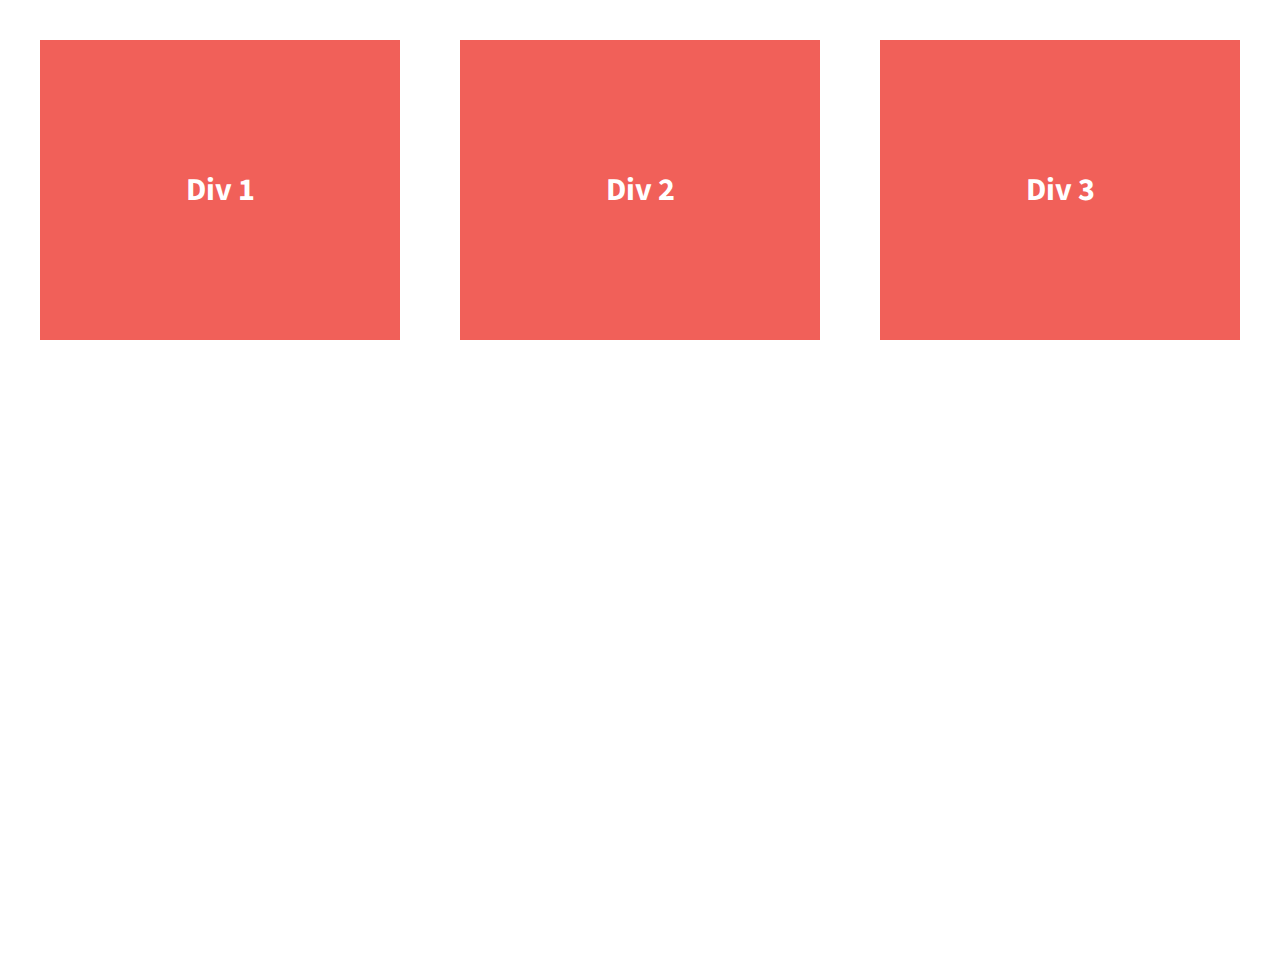
==== flexbox-grid/index.html @ 424241dd "Flexbox grid" ====
<!doctype html>
<html class="no-js" lang="">
    <head>
        <meta charset="utf-8">
        <meta http-equiv="x-ua-compatible" content="ie=edge">
        <title>Make me into a grid!</title>
        <meta name="description" content="">
        <meta name="viewport" content="width=device-width, initial-scale=1">

        <link rel="apple-touch-icon" href="apple-touch-icon.png">
        <!-- Place favicon.ico in the root directory -->

        <link rel="stylesheet" href="css/normalize.css">
        <link rel="stylesheet" href="css/main.css">
        <script src="js/vendor/modernizr-2.8.3.min.js"></script>
        <link href='http://fonts.googleapis.com/css?family=Lora:700' rel='stylesheet' type='text/css'>
        <link href='http://fonts.googleapis.com/css?family=Source+Sans+Pro:400,700' rel='stylesheet' type='text/css'>
    </head>
    <body>
        <!--[if lt IE 8]>
            <p class="browserupgrade">You are using an <strong>outdated</strong> browser. Please <a href="http://browsehappy.com/">upgrade your browser</a> to improve your experience.</p>
        <![endif]-->
       
        <section class="wrapper">
            <div class="div-1">
                Div 1
            </div>
            <div class="div-2">
                Div 2
            </div>
            <div class="div-3">
                Div 3
            </div>
        </section>    

        <script src="https://ajax.googleapis.com/ajax/libs/jquery/1.11.3/jquery.min.js"></script>
        <script>window.jQuery || document.write('<script src="js/vendor/jquery-1.11.3.min.js"><\/script>')</script>
        <script src="js/plugins.js"></script>
        <script src="js/main.js"></script>

        <!-- Google Analytics: change UA-XXXXX-X to be your site's ID. -->
        <script>
            (function(b,o,i,l,e,r){b.GoogleAnalyticsObject=l;b[l]||(b[l]=
            function(){(b[l].q=b[l].q||[]).push(arguments)});b[l].l=+new Date;
            e=o.createElement(i);r=o.getElementsByTagName(i)[0];
            e.src='https://www.google-analytics.com/analytics.js';
            r.parentNode.insertBefore(e,r)}(window,document,'script','ga'));
            ga('create','UA-XXXXX-X','auto');ga('send','pageview');
        </script>
    </body>
</html>
---- flexbox-grid/css/main.css ----
/*! HTML5 Boilerplate v5.2.0 | MIT License | https://html5boilerplate.com/ */

/*
 * What follows is the result of much research on cross-browser styling.
 * Credit left inline and big thanks to Nicolas Gallagher, Jonathan Neal,
 * Kroc Camen, and the H5BP dev community and team.
 */

/* ==========================================================================
   Base styles: opinionated defaults
   ========================================================================== */

html {
    color: #222;
    font-size: 1em;
    line-height: 1.4;
}

/*
 * Remove text-shadow in selection highlight:
 * https://twitter.com/miketaylr/status/12228805301
 *
 * These selection rule sets have to be separate.
 * Customize the background color to match your design.
 */

::-moz-selection {
    background: #b3d4fc;
    text-shadow: none;
}

::selection {
    background: #b3d4fc;
    text-shadow: none;
}

/*
 * A better looking default horizontal rule
 */

hr {
    display: block;
    height: 1px;
    border: 0;
    border-top: 1px solid #ccc;
    margin: 1em 0;
    padding: 0;
}

/*
 * Remove the gap between audio, canvas, iframes,
 * images, videos and the bottom of their containers:
 * https://github.com/h5bp/html5-boilerplate/issues/440
 */

audio,
canvas,
iframe,
img,
svg,
video {
    vertical-align: middle;
}

/*
 * Remove default fieldset styles.
 */

fieldset {
    border: 0;
    margin: 0;
    padding: 0;
}

/*
 * Allow only vertical resizing of textareas.
 */

textarea {
    resize: vertical;
}

/* ==========================================================================
   Browser Upgrade Prompt
   ========================================================================== */

.browserupgrade {
    margin: 0.2em 0;
    background: #ccc;
    color: #000;
    padding: 0.2em 0;
}

/* ==========================================================================
   Author's custom styles
   ========================================================================== */


html {
  background-color: #fff;
  height: 100%;
}

body {
  font-family: 'Source Sans Pro', sans-serif;
  padding: 2em;
  font-size: 1.25em;
  height: 100%;
}

.wrapper {
  /*add display:flex and set justify-content to space-between*/
  font-weight: 700;
  display: flex;
  justify-content: space-between;
}

.div-1, .div-2, .div-3 {
  /*give the divs a width of 30%, add display:flex, set justify-content and align-items to center*/
  color: #fff;
  line-height: 1.5em;
  font-size: 1.6em;
  background-color: #f16059;
  height: 300px;
  display: flex;
  width: 30%;
  justify-content: center;
  align-items: center;
}




/* ==========================================================================
   Helper classes
   ========================================================================== */

/*
 * Hide visually and from screen readers:
 */

.hidden {
    display: none !important;
}

/*
 * Hide only visually, but have it available for screen readers:
 * http://snook.ca/archives/html_and_css/hiding-content-for-accessibility
 */

.visuallyhidden {
    border: 0;
    clip: rect(0 0 0 0);
    height: 1px;
    margin: -1px;
    overflow: hidden;
    padding: 0;
    position: absolute;
    width: 1px;
}

/*
 * Extends the .visuallyhidden class to allow the element
 * to be focusable when navigated to via the keyboard:
 * https://www.drupal.org/node/897638
 */

.visuallyhidden.focusable:active,
.visuallyhidden.focusable:focus {
    clip: auto;
    height: auto;
    margin: 0;
    overflow: visible;
    position: static;
    width: auto;
}

/*
 * Hide visually and from screen readers, but maintain layout
 */

.invisible {
    visibility: hidden;
}

/*
 * Clearfix: contain floats
 *
 * For modern browsers
 * 1. The space content is one way to avoid an Opera bug when the
 *    `contenteditable` attribute is included anywhere else in the document.
 *    Otherwise it causes space to appear at the top and bottom of elements
 *    that receive the `clearfix` class.
 * 2. The use of `table` rather than `block` is only necessary if using
 *    `:before` to contain the top-margins of child elements.
 */

.clearfix:before,
.clearfix:after {
    content: " "; /* 1 */
    display: table; /* 2 */
}

.clearfix:after {
    clear: both;
}

/* ==========================================================================
   EXAMPLE Media Queries for Responsive Design.
   These examples override the primary ('mobile first') styles.
   Modify as content requires.
   ========================================================================== */

@media print,
       (-webkit-min-device-pixel-ratio: 1.25),
       (min-resolution: 1.25dppx),
       (min-resolution: 120dpi) {
    /* Style adjustments for high resolution devices */
}

/* ==========================================================================
   Print styles.
   Inlined to avoid the additional HTTP request:
   http://www.phpied.com/delay-loading-your-print-css/
   ========================================================================== */

@media print {
    *,
    *:before,
    *:after {
        background: transparent !important;
        color: #000 !important; /* Black prints faster:
                                   http://www.sanbeiji.com/archives/953 */
        box-shadow: none !important;
        text-shadow: none !important;
    }

    a,
    a:visited {
        text-decoration: underline;
    }

    a[href]:after {
        content: " (" attr(href) ")";
    }

    abbr[title]:after {
        content: " (" attr(title) ")";
    }

    /*
     * Don't show links that are fragment identifiers,
     * or use the `javascript:` pseudo protocol
     */

    a[href^="#"]:after,
    a[href^="javascript:"]:after {
        content: "";
    }

    pre,
    blockquote {
        border: 1px solid #999;
        page-break-inside: avoid;
    }

    /*
     * Printing Tables:
     * http://css-discuss.incutio.com/wiki/Printing_Tables
     */

    thead {
        display: table-header-group;
    }

    tr,
    img {
        page-break-inside: avoid;
    }

    img {
        max-width: 100% !important;
    }

    p,
    h2,
    h3 {
        orphans: 3;
        widows: 3;
    }

    h2,
    h3 {
        page-break-after: avoid;
    }
}
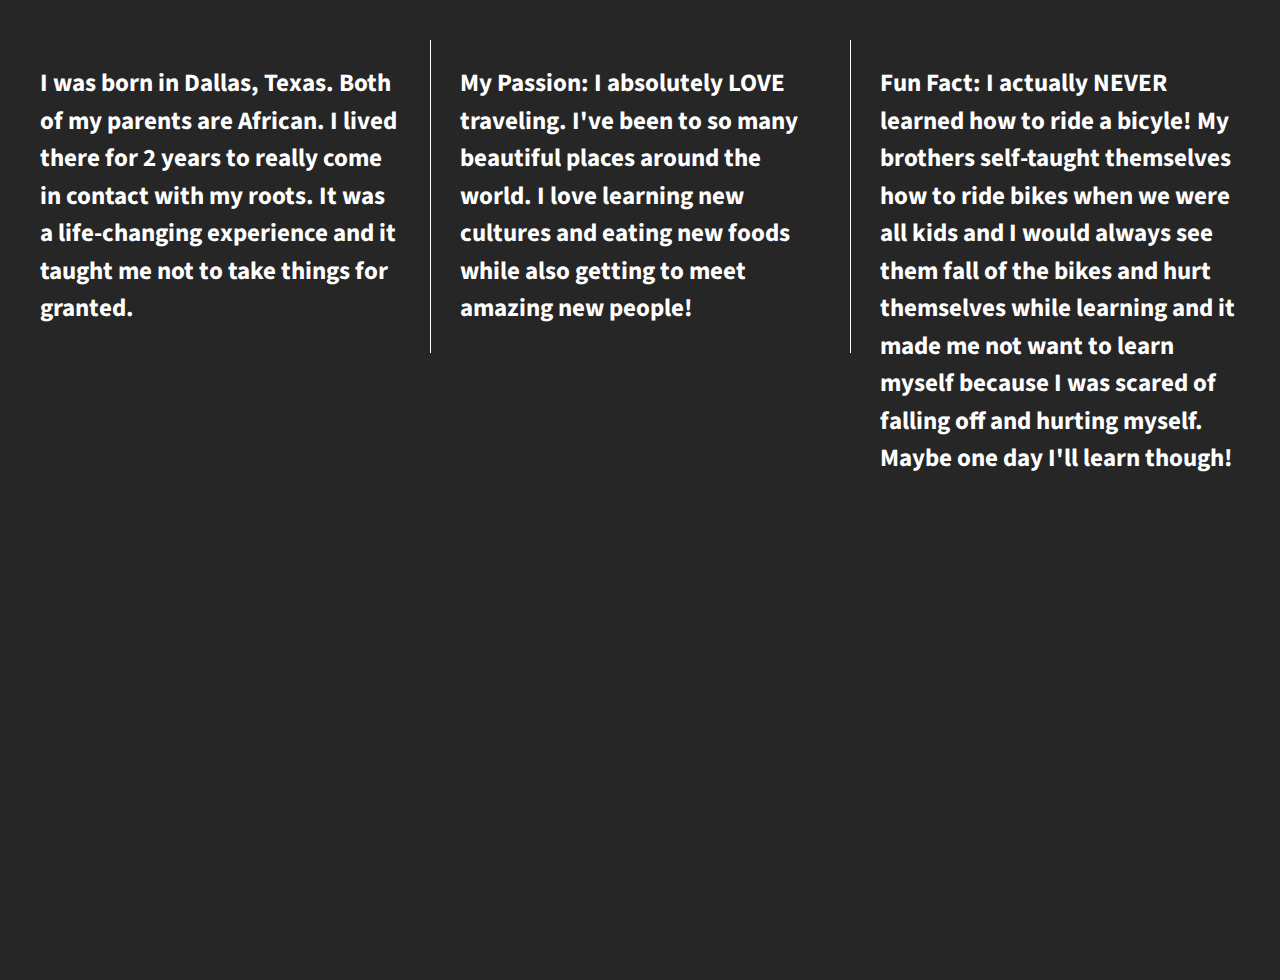
==== commit 4d69d3fe: "Customized grid" ====
--- a/flexbox-grid/index.html
+++ b/flexbox-grid/index.html
@@ -20,18 +20,21 @@
         <!--[if lt IE 8]>
             <p class="browserupgrade">You are using an <strong>outdated</strong> browser. Please <a href="http://browsehappy.com/">upgrade your browser</a> to improve your experience.</p>
         <![endif]-->
-       
+
         <section class="wrapper">
             <div class="div-1">
-                Div 1
+                <p>
+                  I was born in Dallas, Texas. Both of my parents are African. I lived there for 2 years to really come in contact with my roots. It was a life-changing experience and it taught me not to take things for granted. </p>
             </div>
             <div class="div-2">
-                Div 2
+                <p>
+                  My Passion: I absolutely LOVE traveling. I've been to so many beautiful places around the world. I love learning new cultures and eating new foods while also getting to meet amazing new people! </p>
             </div>
             <div class="div-3">
-                Div 3
+                <p>
+                  Fun Fact: I actually NEVER learned how to ride a bicyle! My brothers self-taught themselves how to ride bikes when we were all kids and I would always see them fall of the bikes and hurt themselves while learning and it made me not want to learn myself because I was scared of falling off and hurting myself. Maybe one day I'll learn though!</p>
             </div>
-        </section>    
+        </section>
 
         <script src="https://ajax.googleapis.com/ajax/libs/jquery/1.11.3/jquery.min.js"></script>
         <script>window.jQuery || document.write('<script src="js/vendor/jquery-1.11.3.min.js"><\/script>')</script>
--- a/flexbox-grid/css/main.css
+++ b/flexbox-grid/css/main.css
@@ -97,12 +97,14 @@
 
 
 html {
-  background-color: #fff;
+  background-color: #262626;
   height: 100%;
+  width: 100%;
 }
 
 body {
   font-family: 'Source Sans Pro', sans-serif;
+  font-weight: 700;
   padding: 2em;
   font-size: 1.25em;
   height: 100%;
@@ -110,24 +112,29 @@
 
 .wrapper {
   /*add display:flex and set justify-content to space-between*/
-  font-weight: 700;
+  flex-flow: row wrap;
   display: flex;
   justify-content: space-between;
+  align-items: flex-start;
 }
 
 .div-1, .div-2, .div-3 {
   /*give the divs a width of 30%, add display:flex, set justify-content and align-items to center*/
   color: #fff;
   line-height: 1.5em;
-  font-size: 1.6em;
-  background-color: #f16059;
-  height: 300px;
+  background-color: #262626;
+  height: auto;
   display: flex;
   width: 30%;
   justify-content: center;
   align-items: center;
-}
-
+  font-size: 1.25em;
+  flex-flow: wrap;
+}
+ .div-1, .div-2 {
+     padding-right: 30px;
+     border-right: 1px solid white;
+ }
 
 
 
